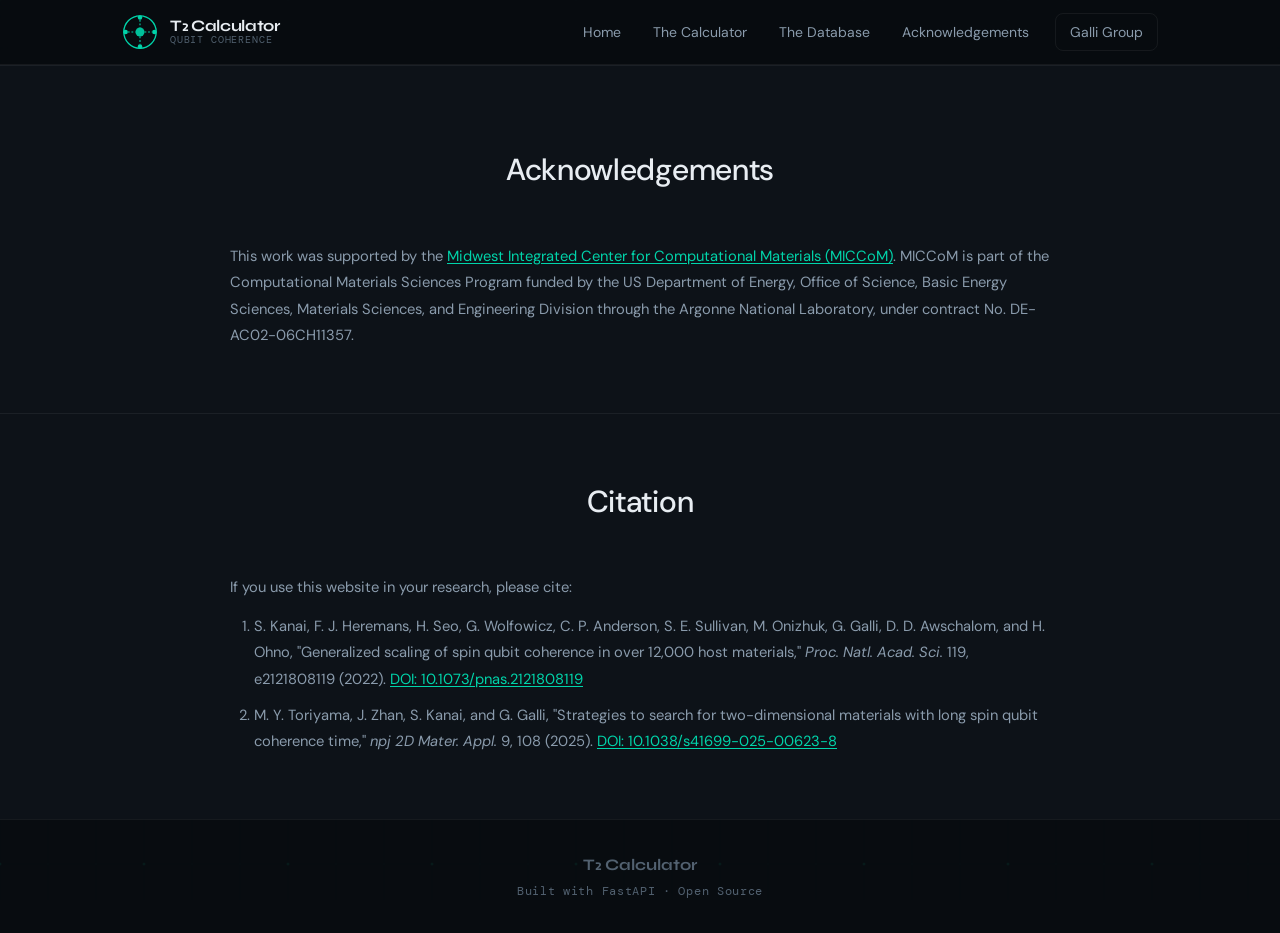
==== frontend/acknowledgements.html @ 70aba43a "New frontend" ====
<!DOCTYPE html>
<html lang="en">
<head>
  <meta charset="UTF-8" />
  <meta name="viewport" content="width=device-width, initial-scale=1.0" />
  <title>Acknowledgements · Spin Coherence Website</title>
  <link rel="icon" type="image/svg+xml" href="data:image/svg+xml,<svg xmlns='http://www.w3.org/2000/svg' viewBox='0 0 32 32'><circle cx='16' cy='16' r='14' fill='none' stroke='%2300d4aa' stroke-width='2'/><circle cx='16' cy='16' r='4' fill='%2300d4aa'/><line x1='16' y1='2' x2='16' y2='8' stroke='%2300d4aa' stroke-width='2'/><line x1='16' y1='24' x2='16' y2='30' stroke='%2300d4aa' stroke-width='2'/><line x1='2' y1='16' x2='8' y2='16' stroke='%2300d4aa' stroke-width='2'/><line x1='24' y1='16' x2='30' y2='16' stroke='%2300d4aa' stroke-width='2'/></svg>" />
  <link rel="preconnect" href="https://fonts.googleapis.com" />
  <link rel="preconnect" href="https://fonts.gstatic.com" crossorigin />
  <link href="https://fonts.googleapis.com/css2?family=DM+Mono:ital,wght@0,300;0,400;0,500;1,300&family=Syne:wght@400;500;600;700;800&family=DM+Sans:ital,opsz,wght@0,9..40,300;0,9..40,400;0,9..40,500;1,9..40,300&display=swap" rel="stylesheet" />
  <link rel="stylesheet" href="style.css" />
</head>
<body>
  <div class="bg-lattice" aria-hidden="true"><canvas id="latticeCanvas"></canvas></div>

  <header class="site-header">
    <div class="header-inner">
      <a href="index.html" class="logo">
        <svg class="logo-icon" viewBox="0 0 40 40" fill="none" xmlns="http://www.w3.org/2000/svg">
          <circle cx="20" cy="20" r="18" stroke="var(--accent)" stroke-width="1.5"/>
          <circle cx="20" cy="20" r="5" fill="var(--accent)" opacity="0.9"/>
          <circle cx="20" cy="4" r="2.5" fill="var(--accent)"/><circle cx="20" cy="36" r="2.5" fill="var(--accent)"/>
          <circle cx="4" cy="20" r="2.5" fill="var(--accent)"/><circle cx="36" cy="20" r="2.5" fill="var(--accent)"/>
          <line x1="20" y1="6.5" x2="20" y2="15" stroke="var(--accent)" stroke-width="1.2" stroke-dasharray="2 2"/>
          <line x1="20" y1="25" x2="20" y2="33.5" stroke="var(--accent)" stroke-width="1.2" stroke-dasharray="2 2"/>
          <line x1="6.5" y1="20" x2="15" y2="20" stroke="var(--accent)" stroke-width="1.2" stroke-dasharray="2 2"/>
          <line x1="25" y1="20" x2="33.5" y2="20" stroke="var(--accent)" stroke-width="1.2" stroke-dasharray="2 2"/>
        </svg>
        <div class="logo-text">
          <span class="logo-title">T&#x2082; Calculator</span>
          <span class="logo-sub">Qubit Coherence</span>
        </div>
      </a>
      <nav class="header-nav">
        <a href="index.html" class="nav-link">Home</a>
        <a href="calculator.html" class="nav-link">The Calculator</a>
        <a href="database.html" class="nav-link">The Database</a>
        <a href="acknowledgements.html" class="nav-link">Acknowledgements</a>
        <a href="https://galligroup.uchicago.edu" target="_blank" class="nav-link nav-github">Galli Group</a>
      </nav>
    </div>
  </header>

  <section class="acknowledgements-section" style="padding-top:5rem;" id="acknowledgements">
    <div class="ack-inner">
      <h2 class="ack-title">Acknowledgements</h2>
      <p class="ack-desc">
        This work was supported by the
        <a href="https://miccom-center.org" target="_blank">Midwest Integrated Center for Computational Materials (MICCoM)</a>.
        MICCoM is part of the Computational Materials Sciences Program funded by the US Department of Energy, Office of Science,
        Basic Energy Sciences, Materials Sciences, and Engineering Division through the Argonne National Laboratory, under contract No. DE-AC02-06CH11357.
      </p>
    </div>
  </section>

  <section class="acknowledgements-section" id="citation">
    <div class="ack-inner">
      <h2 class="ack-title">Citation</h2>
      <p class="ack-desc">If you use this website in your research, please cite:</p>
      <ol class="ack-desc" style="margin-top:0.75rem;padding-left:1.5rem;">
        <li style="margin-bottom:0.6rem;">
          S. Kanai, F. J. Heremans, H. Seo, G. Wolfowicz, C. P. Anderson, S. E. Sullivan,
          M. Onizhuk, G. Galli, D. D. Awschalom, and H. Ohno,
          "Generalized scaling of spin qubit coherence in over 12,000 host materials,"
          <em>Proc. Natl. Acad. Sci.</em> 119, e2121808119 (2022).
          <a href="https://doi.org/10.1073/pnas.2121808119" target="_blank">DOI: 10.1073/pnas.2121808119</a>
        </li>
        <li>
          M. Y. Toriyama, J. Zhan, S. Kanai, and G. Galli,
          "Strategies to search for two-dimensional materials with long spin qubit coherence time,"
          <em>npj 2D Mater. Appl.</em> 9, 108 (2025).
          <a href="https://doi.org/10.1038/s41699-025-00623-8" target="_blank">DOI: 10.1038/s41699-025-00623-8</a>
        </li>
      </ol>
    </div>
  </section>

  <footer class="site-footer">
    <div class="footer-inner">
      <div class="footer-logo">T&#x2082; Calculator</div>
      <p class="footer-copy">Built with FastAPI &middot; Open Source</p>
    </div>
  </footer>

  <script src="app.js"></script>
</body>
</html>
---- frontend/style.css ----
/* =============================================
   T₂ CALCULATOR — STYLESHEET
   ============================================= */

:root {
  --bg:           #080c10;
  --bg-panel:     #0d1218;
  --bg-panel-2:   #111820;
  --bg-card:      #131b24;
  --bg-card-2:    #171f2a;
  --border:       rgba(0, 212, 170, 0.12);
  --border-light: rgba(255, 255, 255, 0.06);
  --accent:       #00d4aa;
  --accent-dim:   rgba(0, 212, 170, 0.15);
  --accent-glow:  rgba(0, 212, 170, 0.25);
  --accent2:      #3b8fff;
  --accent2-dim:  rgba(59, 143, 255, 0.12);
  --text:         #e8edf2;
  --text-2:       #8a9bac;
  --text-3:       #526170;
  --red:          #ff5757;
  --red-dim:      rgba(255, 87, 87, 0.12);
  --font-heading: 'Syne', sans-serif;
  --font-body:    'DM Sans', sans-serif;
  --font-mono:    'DM Mono', monospace;
  --radius:       12px;
  --radius-sm:    8px;
  --shadow:       0 4px 32px rgba(0,0,0,0.5);
  --shadow-accent: 0 0 40px rgba(0, 212, 170, 0.12);
}

*, *::before, *::after { box-sizing: border-box; margin: 0; padding: 0; }
html { scroll-behavior: smooth; }
body {
  background: var(--bg);
  color: var(--text);
  font-family: var(--font-body);
  font-size: 15px;
  line-height: 1.6;
  min-height: 100vh;
  overflow-x: hidden;
}

.bg-lattice {
  position: fixed;
  inset: 0;
  z-index: 0;
  pointer-events: none;
  opacity: 0.35;
}
#latticeCanvas { width: 100%; height: 100%; }

code {
  font-family: var(--font-mono);
  font-size: 0.88em;
  background: var(--accent-dim);
  color: var(--accent);
  padding: 0.1em 0.4em;
  border-radius: 4px;
}

/* ── Header ── */
.site-header {
  position: sticky;
  top: 0;
  z-index: 100;
  background: rgba(8, 12, 16, 0.85);
  backdrop-filter: blur(16px);
  -webkit-backdrop-filter: blur(16px);
  border-bottom: 1px solid var(--border-light);
}
.header-inner {
  max-width: 1100px;
  margin: 0 auto;
  padding: 0 2rem;
  height: 64px;
  display: flex;
  align-items: center;
  justify-content: space-between;
}
.logo { display: flex; align-items: center; gap: 12px; text-decoration: none; }
.logo-icon { width: 36px; height: 36px; flex-shrink: 0; }
.logo-text { display: flex; flex-direction: column; gap: 1px; }
.logo-title {
  font-family: var(--font-heading);
  font-weight: 700;
  font-size: 1rem;
  color: var(--text);
  letter-spacing: -0.02em;
  line-height: 1;
}
.logo-sub {
  font-family: var(--font-mono);
  font-size: 0.65rem;
  color: var(--text-3);
  letter-spacing: 0.08em;
  text-transform: uppercase;
  line-height: 1;
}
.header-nav { display: flex; align-items: center; gap: 0.25rem; }
.nav-link {
  font-family: var(--font-body);
  font-size: 0.875rem;
  color: var(--text-2);
  text-decoration: none;
  padding: 0.4rem 0.875rem;
  border-radius: var(--radius-sm);
  transition: color 0.2s, background 0.2s;
  display: flex;
  align-items: center;
  gap: 6px;
}
.nav-link:hover { color: var(--text); background: var(--bg-card); }
.nav-github { border: 1px solid var(--border-light); margin-left: 0.5rem; }
.nav-github:hover { border-color: var(--border); }

/* ── Hero ── */
.hero {
  position: relative;
  z-index: 1;
  padding: 5rem 2rem 3rem;
  text-align: center;
}
.hero-inner {
  max-width: 720px;
  margin: 0 auto;
  animation: fadeUp 0.7s ease both;
}
.hero-badge {
  display: inline-block;
  font-family: var(--font-mono);
  font-size: 0.72rem;
  letter-spacing: 0.12em;
  text-transform: uppercase;
  color: var(--accent);
  border: 1px solid var(--border);
  padding: 0.3rem 0.9rem;
  border-radius: 100px;
  margin-bottom: 1.75rem;
  background: var(--accent-dim);
}

/* CHANGE 2: Hero title uses DM Sans (body font) instead of Syne */
.hero-title {
  font-family: var(--font-body);
  font-size: clamp(2rem, 5vw, 3.25rem);
  font-weight: 500;
  line-height: 1.2;
  letter-spacing: -0.01em;
  color: var(--text);
  margin-bottom: 1.25rem;
}
.hero-accent {
  color: var(--accent);
  font-weight: 500;
  position: relative;
}
.hero-accent::after {
  content: '';
  position: absolute;
  bottom: -4px;
  left: 0; right: 0;
  height: 2px;
  background: linear-gradient(90deg, var(--accent), transparent);
  border-radius: 2px;
}
.hero-desc {
  font-size: 1rem;
  color: var(--text-2);
  max-width: 520px;
  margin: 0 auto 2.5rem;
  line-height: 1.7;
}
.hero-stats {
  display: flex;
  align-items: center;
  justify-content: center;
  gap: 1.5rem;
  animation: fadeUp 0.7s 0.15s ease both;
}
.stat-item { display: flex; flex-direction: column; align-items: center; gap: 4px; }
.stat-value { font-family: var(--font-mono); font-size: 0.9rem; font-weight: 500; color: var(--accent); }
.stat-label { font-size: 0.72rem; color: var(--text-3); letter-spacing: 0.04em; }
.stat-divider { width: 1px; height: 32px; background: var(--border-light); }

/* ── Main App ── */
.app-main {
  position: relative;
  z-index: 1;
  padding: 1rem 2rem 5rem;
}
.app-container {
  max-width: 780px;
  margin: 0 auto;
  display: flex;
  flex-direction: column;
  gap: 1.5rem;
}

/* ── Panel ── */
.panel {
  background: var(--bg-panel);
  border: 1px solid var(--border-light);
  border-radius: var(--radius);
  padding: 2rem;
  position: relative;
  overflow: hidden;
  animation: fadeUp 0.6s ease both;
}
.panel::before {
  content: '';
  position: absolute;
  top: 0; left: 0; right: 0;
  height: 1px;
  background: linear-gradient(90deg, transparent, var(--border), transparent);
}
.panel-header {
  margin-bottom: 1.75rem;
  display: flex;
  align-items: flex-start;
  justify-content: space-between;
  gap: 1rem;
}
.panel-title {
  font-family: var(--font-heading);
  font-size: 1.1rem;
  font-weight: 700;
  color: var(--text);
  letter-spacing: -0.02em;
  display: flex;
  align-items: center;
  gap: 10px;
  line-height: 1.2;
}
.panel-num {
  font-family: var(--font-mono);
  font-size: 0.7rem;
  color: var(--accent);
  letter-spacing: 0.08em;
  background: var(--accent-dim);
  padding: 0.2em 0.5em;
  border-radius: 4px;
  border: 1px solid var(--border);
}
.panel-desc { font-size: 0.875rem; color: var(--text-3); margin-top: 0.4rem; }

/* ── Drop Zone ── */
.drop-zone {
  border: 1.5px dashed var(--border);
  border-radius: var(--radius);
  padding: 3rem 2rem;
  text-align: center;
  cursor: pointer;
  transition: border-color 0.25s, background 0.25s, box-shadow 0.25s;
  position: relative;
  overflow: hidden;
  background: var(--bg-card);
  min-height: 200px;
  display: flex;
  align-items: center;
  justify-content: center;
}
.drop-zone:hover, .drop-zone:focus, .drop-zone.drag-over {
  border-color: var(--accent);
  background: var(--accent-dim);
  box-shadow: var(--shadow-accent);
  outline: none;
}
.drop-zone.drag-over { border-style: solid; }
.drop-zone-content { display: flex; flex-direction: column; align-items: center; gap: 0.6rem; }
.drop-icon {
  width: 64px; height: 64px;
  color: var(--text-3);
  margin-bottom: 0.5rem;
  transition: color 0.25s, transform 0.25s;
}
.drop-zone:hover .drop-icon, .drop-zone.drag-over .drop-icon {
  color: var(--accent);
  transform: translateY(-4px);
}
.drop-primary { font-size: 0.95rem; font-weight: 500; color: var(--text-2); }
.drop-secondary { font-size: 0.875rem; color: var(--text-3); }
.drop-hint {
  font-family: var(--font-mono);
  font-size: 0.7rem;
  color: var(--text-3);
  letter-spacing: 0.04em;
  margin-top: 0.5rem;
}
.browse-btn {
  background: none; border: none; color: var(--accent); cursor: pointer;
  font: inherit; font-size: 0.875rem; text-decoration: underline;
  text-underline-offset: 2px; padding: 0; transition: opacity 0.2s;
}
.browse-btn:hover { opacity: 0.75; }

/* CHANGE 5: file list in drop zone */
.drop-zone-ready {
  display: flex;
  flex-direction: column;
  align-items: stretch;
  gap: 0.75rem;
  width: 100%;
  padding: 0.5rem;
  animation: fadeIn 0.3s ease;
}
.file-list {
  display: flex;
  flex-direction: column;
  gap: 0.4rem;
  max-height: 220px;
  overflow-y: auto;
}
.file-list::-webkit-scrollbar { width: 4px; }
.file-list::-webkit-scrollbar-track { background: transparent; }
.file-list::-webkit-scrollbar-thumb { background: var(--border); border-radius: 4px; }

.file-list-item {
  display: flex;
  align-items: center;
  gap: 0.75rem;
  background: var(--bg-card-2);
  border: 1px solid var(--border-light);
  border-radius: var(--radius-sm);
  padding: 0.6rem 0.875rem;
}
.file-list-icon { color: var(--accent); flex-shrink: 0; }
.file-list-info { flex: 1; text-align: left; min-width: 0; }
.file-list-name {
  font-family: var(--font-mono);
  font-size: 0.82rem;
  color: var(--text);
  white-space: nowrap;
  overflow: hidden;
  text-overflow: ellipsis;
}
.file-list-size { font-size: 0.72rem; color: var(--text-3); margin-top: 1px; }
.file-list-status {
  font-family: var(--font-mono);
  font-size: 0.7rem;
  padding: 0.15em 0.5em;
  border-radius: 4px;
  flex-shrink: 0;
}
.file-list-status.pending  { background: var(--accent-dim);  color: var(--accent); }
.file-list-status.loading  { background: rgba(59,143,255,0.12); color: var(--accent2); }
.file-list-status.done     { background: rgba(0,212,170,0.12); color: var(--accent); }
.file-list-status.error    { background: var(--red-dim); color: var(--red); }

.file-remove-all {
  display: flex;
  align-items: center;
  justify-content: center;
  gap: 6px;
  background: var(--bg-card);
  border: 1px solid var(--border-light);
  border-radius: var(--radius-sm);
  color: var(--text-3);
  font-family: var(--font-body);
  font-size: 0.78rem;
  cursor: pointer;
  padding: 0.45rem 0.875rem;
  transition: color 0.2s, border-color 0.2s;
  align-self: flex-end;
}
.file-remove-all:hover { color: var(--red); border-color: var(--red); }

/* ── Error ── */
/* ── Ensures HTML 'hidden' attribute always wins over CSS display rules ── */
[hidden] { display: none !important; }

.error-msg {
  display: flex;
  align-items: center;
  gap: 8px;
  background: var(--red-dim);
  border: 1px solid rgba(255,87,87,0.25);
  border-radius: var(--radius-sm);
  padding: 0.75rem 1rem;
  color: var(--red);
  font-size: 0.875rem;
  margin-top: 1rem;
  animation: fadeIn 0.3s ease;
}

/* ── Compute Button ── */
.compute-btn {
  position: relative;
  margin-top: 1.5rem;
  width: 100%;
  padding: 0.9rem 1.5rem;
  background: linear-gradient(135deg, var(--accent) 0%, #00b890 100%);
  color: #080c10;
  font-family: var(--font-heading);
  font-weight: 700;
  font-size: 1rem;
  letter-spacing: 0.01em;
  border: none;
  border-radius: var(--radius);
  cursor: pointer;
  overflow: hidden;
  transition: opacity 0.25s, transform 0.2s, box-shadow 0.25s;
  box-shadow: 0 4px 24px rgba(0,212,170,0.25);
}
.compute-btn:not(:disabled):hover {
  transform: translateY(-2px);
  box-shadow: 0 8px 32px rgba(0,212,170,0.35);
}
.compute-btn:not(:disabled):active { transform: translateY(0); }
.compute-btn:disabled { opacity: 0.35; cursor: not-allowed; box-shadow: none; }
.compute-btn-inner {
  position: relative; z-index: 1;
  display: flex; align-items: center; justify-content: center; gap: 8px;
}
.btn-shimmer {
  position: absolute; inset: 0;
  background: linear-gradient(105deg, transparent 40%, rgba(255,255,255,0.2) 50%, transparent 60%);
  background-size: 200% 100%;
  animation: shimmer 3s infinite;
}
.compute-btn:disabled .btn-shimmer { display: none; }

/* ── Loading ── */
.loading-state {
  display: flex;
  align-items: center;
  gap: 1.25rem;
  margin-top: 1.5rem;
  padding: 1.25rem 1.5rem;
  background: var(--bg-card);
  border: 1px solid var(--border-light);
  border-radius: var(--radius);
  animation: fadeIn 0.3s ease;
}
.spinner-ring {
  width: 36px; height: 36px;
  border: 2px solid var(--border-light);
  border-top-color: var(--accent);
  border-radius: 50%;
  animation: spin 0.8s linear infinite;
  flex-shrink: 0;
}
.loading-primary { font-size: 0.9rem; font-weight: 500; color: var(--text); }
.loading-secondary {
  font-family: var(--font-mono); font-size: 0.75rem; color: var(--accent);
  margin-top: 2px; transition: opacity 0.3s;
}

/* ── Results Panel ── */
.results-panel { animation: fadeUp 0.5s ease both; }
.reset-btn {
  display: flex; align-items: center; gap: 6px;
  background: var(--bg-card); border: 1px solid var(--border-light);
  border-radius: var(--radius-sm); color: var(--text-2);
  font-family: var(--font-body); font-size: 0.8rem;
  cursor: pointer; padding: 0.4rem 0.8rem;
  transition: color 0.2s, border-color 0.2s;
  white-space: nowrap; flex-shrink: 0;
}
.reset-btn:hover { color: var(--text); border-color: var(--border); }

/* CHANGE 5: individual result card per file */
.result-card {
  background: var(--bg-card);
  border: 1px solid var(--border-light);
  border-radius: var(--radius);
  margin-bottom: 1.25rem;
  overflow: hidden;
  animation: fadeUp 0.4s ease both;
}
.result-card-header {
  display: flex;
  align-items: center;
  justify-content: space-between;
  padding: 0.875rem 1.25rem;
  border-bottom: 1px solid var(--border-light);
  background: var(--bg-card-2);
}
.result-card-filename {
  font-family: var(--font-mono);
  font-size: 0.82rem;
  color: var(--accent);
  font-weight: 500;
}
.result-card-index {
  font-family: var(--font-mono);
  font-size: 0.68rem;
  color: var(--text-3);
  letter-spacing: 0.08em;
}
.result-card-body { padding: 1.25rem; }

/* T2 hero inside each card */
.t2-hero {
  background: linear-gradient(135deg, rgba(0,212,170,0.08), rgba(0,212,170,0.03));
  border: 1px solid var(--border);
  border-radius: var(--radius);
  padding: 1.5rem;
  text-align: center;
  margin-bottom: 1.25rem;
  position: relative;
  overflow: hidden;
}
.t2-hero::before {
  content: '';
  position: absolute; top: -60px; left: 50%; transform: translateX(-50%);
  width: 200px; height: 120px;
  background: radial-gradient(ellipse, rgba(0,212,170,0.15), transparent 70%);
  pointer-events: none;
}
.t2-label {
  font-family: var(--font-mono); font-size: 0.72rem;
  letter-spacing: 0.12em; text-transform: uppercase;
  color: var(--accent); margin-bottom: 0.75rem;
}
.t2-value-wrap {
  display: flex; align-items: baseline;
  justify-content: center; gap: 0.5rem; margin-bottom: 0.5rem;
}
.t2-value {
  font-family: var(--font-heading);
  font-size: clamp(2rem, 5vw, 3.25rem);
  font-weight: 800; color: var(--accent);
  letter-spacing: -0.04em; line-height: 1;
}
.t2-unit { font-family: var(--font-mono); font-size: 1.1rem; color: var(--text-2); }
.t2-desc { font-size: 0.8rem; color: var(--text-3); }

/* Info grid */
.info-grid {
  display: grid;
  grid-template-columns: repeat(2, 1fr);
  gap: 0.75rem;
  margin-bottom: 1.25rem;
}
.info-card {
  background: var(--bg-panel);
  border: 1px solid var(--border-light);
  border-radius: var(--radius-sm);
  padding: 0.875rem 1rem;
  animation: fadeIn 0.4s ease both;
}
.info-card-label {
  font-family: var(--font-mono); font-size: 0.68rem;
  letter-spacing: 0.1em; text-transform: uppercase;
  color: var(--text-3); margin-bottom: 0.3rem;
}
.info-card-value { font-family: var(--font-mono); font-size: 0.9rem; color: var(--text); font-weight: 500; }
.formula-value { font-size: 1rem; color: var(--accent2); letter-spacing: 0.02em; }

/* Lattice */
.section-subtitle {
  font-family: var(--font-mono); font-size: 0.72rem;
  letter-spacing: 0.12em; text-transform: uppercase;
  color: var(--text-3); margin-bottom: 0.75rem;
}
.lattice-section { margin-bottom: 1.25rem; }
.lattice-grid {
  display: grid;
  grid-template-columns: repeat(6, 1fr);
  gap: 0.5rem;
}
.lattice-card {
  background: var(--bg-panel);
  border: 1px solid var(--border-light);
  border-radius: var(--radius-sm);
  padding: 0.65rem 0.4rem;
  text-align: center;
  display: flex; flex-direction: column; align-items: center; gap: 3px;
}
.lattice-sym { font-family: 'Georgia', serif; font-style: italic; font-size: 0.95rem; color: var(--accent2); line-height: 1; }
.lattice-val { font-family: var(--font-mono); font-size: 0.78rem; color: var(--text); font-weight: 500; }
.lattice-unit { font-family: var(--font-mono); font-size: 0.6rem; color: var(--text-3); }

/* Raw JSON */
.raw-section { border-top: 1px solid var(--border-light); padding-top: 1rem; margin-top: 0.5rem; }
.raw-toggle {
  background: none; border: none; color: var(--text-2);
  font-family: var(--font-mono); font-size: 0.78rem;
  cursor: pointer; display: flex; align-items: center;
  gap: 8px; padding: 0.5rem 0;
  transition: color 0.2s; letter-spacing: 0.02em;
}
.raw-toggle:hover { color: var(--accent); }
.raw-toggle .chevron { transition: transform 0.25s; margin-left: auto; }
.raw-toggle[aria-expanded="true"] .chevron { transform: rotate(180deg); }
.raw-content { margin-top: 0.75rem; animation: fadeIn 0.3s ease; }
.raw-json {
  background: var(--bg); border: 1px solid var(--border-light);
  border-radius: var(--radius-sm); padding: 1.25rem;
  font-family: var(--font-mono); font-size: 0.78rem;
  line-height: 1.7; color: var(--accent);
  white-space: pre-wrap; word-break: break-all;
  max-height: 320px; overflow-y: auto;
}
.raw-json::-webkit-scrollbar { width: 4px; }
.raw-json::-webkit-scrollbar-track { background: transparent; }
.raw-json::-webkit-scrollbar-thumb { background: var(--border); border-radius: 4px; }

.download-row {
  display: flex;
  gap: 0.6rem;
  margin-top: 1.25rem;
  padding-top: 1.25rem;
  border-top: 1px solid var(--border-light);
}
.download-btn {
  display: flex;
  align-items: center;
  gap: 0.4rem;
  padding: 0.45rem 0.9rem;
  border-radius: var(--radius-sm);
  border: 1px solid var(--border-light);
  background: var(--bg-card);
  color: var(--text-2);
  font-family: var(--font-mono);
  font-size: 0.75rem;
  letter-spacing: 0.03em;
  cursor: pointer;
  transition: border-color 0.2s, color 0.2s, background 0.2s;
}
.download-btn:hover {
  border-color: var(--accent);
  color: var(--accent);
  background: var(--accent-dim);
}
.download-btn-excel:hover {
  border-color: #1d7a45;
  color: #2db86a;
  background: rgba(29, 122, 69, 0.12);
}

/* ── About ── */
.about-section {
  position: relative; z-index: 1;
  padding: 5rem 2rem;
  border-top: 1px solid var(--border-light);
  background: var(--bg-panel);
}
.about-inner { max-width: 1100px; margin: 0 auto; }

/* Section titles — DM Sans to match hero title */
.about-title, .ack-title, .theory-title {
  font-family: var(--font-body);
  font-size: clamp(1.5rem, 3vw, 1.9rem);
  font-weight: 500;
  letter-spacing: -0.01em;
  text-align: center;   /* (3) centers Acknowledgements title */
  color: var(--text);
  margin-bottom: 3rem;
}

.steps-grid { display: grid; grid-template-columns: repeat(4, 1fr); gap: 1.25rem; margin-bottom: 0; }
.step-card {
  background: var(--bg-card); border: 1px solid var(--border-light);
  border-radius: var(--radius); padding: 1.5rem 1.25rem;
  transition: border-color 0.25s, transform 0.25s;
}
.step-card:hover { border-color: var(--border); transform: translateY(-4px); }
.step-num {
  font-family: var(--font-mono); font-size: 0.7rem;
  letter-spacing: 0.1em; color: var(--accent);
  background: var(--accent-dim); padding: 0.2em 0.6em;
  border-radius: 4px; display: inline-block; margin-bottom: 0.875rem;
}
.step-card h3 {
  font-family: var(--font-heading); font-size: 0.95rem;
  font-weight: 700; margin-bottom: 0.5rem; letter-spacing: -0.01em;
}
.step-card p { font-size: 0.83rem; color: var(--text-2); line-height: 1.65; }

/* CHANGE 2: Theory section below the step cards */
.theory-section {
  margin-top: 3.5rem;
  border-top: 1px solid var(--border-light);
  padding-top: 3rem;
}
.theory-title {
  font-family: var(--font-body);
  font-size: 1.15rem;
  font-weight: 500;
  color: var(--text);
  margin-bottom: 1.25rem;
  letter-spacing: -0.01em;
  max-width: 820px;
  margin-left: auto;
  margin-right: auto;
  text-align: center;
}
.theory-body {
  font-size: 0.9rem;
  color: var(--text-2);
  line-height: 1.8;
  max-width: 820px;
  margin-left: auto;
  margin-right: auto;
}
.theory-body p { margin-bottom: 1rem; }
.theory-body p:last-child { margin-bottom: 0; }
.theory-body a { color: var(--accent); text-decoration: underline; text-underline-offset: 2px; }
.theory-body strong { color: var(--text); font-weight: 500; }

/* (1) Indented bullet points */
.theory-body ul, .theory-body ol {
  margin: 0.75rem 0 1rem 2rem;
  padding: 0;
}
.theory-body li {
  margin-bottom: 0.55rem;
  line-height: 1.75;
}
.theory-body li:last-child { margin-bottom: 0; }

/* Citation superscript links */
.cite-link, .cite-link-nohover {
  color: var(--accent);
  text-decoration: none;
  font-size: 0.78em;
  vertical-align: super;
  line-height: 0;
  font-family: var(--font-mono);
  padding: 0 1px;
}
.cite-link { transition: opacity 0.2s; }
.cite-link:hover { opacity: 0.7; text-decoration: underline; }

/* References block */
.theory-references {
  margin-top: 2.5rem;
  padding-top: 1.75rem;
  border-top: 1px solid var(--border-light);
}
.theory-references-title {
  font-family: var(--font-body);
  font-size: 1rem;
  font-weight: 500;
  color: var(--text);
  margin-bottom: 0.75rem;
  letter-spacing: -0.01em;
}
/* (2) References label stays flush-left; numbered items are indented */
.theory-references ol {
  list-style: decimal;
  margin: 0 0 0 2rem;  /* indent the list without moving the label */
  padding: 0;
}
.theory-references li {
  font-size: 0.83rem;
  color: var(--text-3);
  line-height: 1.65;
  margin-bottom: 0.6rem;
  scroll-margin-top: 80px;
}
.theory-references li a {
  color: var(--accent);
  text-decoration: underline;
  text-underline-offset: 2px;
}
.theory-references li a:hover { opacity: 0.75; }

/* (4) Dimensionality selector */
.dim-selector-wrap {
  margin-top: 0;
  margin-bottom: 1.25rem;
  display: flex;
  flex-direction: column;
  gap: 0.5rem;
}
.dim-selector-label {
  font-family: var(--font-mono);
  font-size: 0.72rem;
  letter-spacing: 0.1em;
  text-transform: uppercase;
  color: var(--text-3);
}
.dim-selector-pills {
  display: flex;
  gap: 0.5rem;
}
.dim-pill {
  flex: 1;
  padding: 0.6rem 1rem;
  border-radius: var(--radius-sm);
  border: 1.5px solid var(--border-light);
  background: var(--bg-card);
  color: var(--text-2);
  font-family: var(--font-body);
  font-size: 0.9rem;
  font-weight: 500;
  cursor: pointer;
  transition: border-color 0.2s, background 0.2s, color 0.2s;
  text-align: center;
}
.dim-pill:hover {
  border-color: var(--border);
  color: var(--text);
}
.dim-pill.selected {
  border-color: var(--accent);
  background: var(--accent-dim);
  color: var(--accent);
}
.dim-pill-sub {
  display: block;
  font-family: var(--font-mono);
  font-size: 0.65rem;
  color: var(--text-3);
  margin-top: 2px;
  letter-spacing: 0.04em;
}
.dim-pill.selected .dim-pill-sub { color: var(--accent); opacity: 0.7; }

/* Heterostructure pill uses accent2 when selected */
#pillHetero.selected {
  border-color: var(--accent2);
  background: var(--accent2-dim);
  color: var(--accent2);
}
#pillHetero.selected .dim-pill-sub { color: var(--accent2); opacity: 0.7; }

/* ── Heterostructure dual drop zones ── */
.hetero-zones {
  display: grid;
  grid-template-columns: 1fr 1fr;
  gap: 1rem;
}
.hetero-zone-col {
  display: flex;
  flex-direction: column;
  gap: 0.5rem;
}
.hetero-zone-header {
  display: flex;
  align-items: center;
  gap: 0.5rem;
}
.hetero-zone-title {
  font-family: var(--font-mono);
  font-size: 0.72rem;
  letter-spacing: 0.08em;
  text-transform: uppercase;
  color: var(--text-3);
}
.hetero-badge {
  font-family: var(--font-mono);
  font-size: 0.65rem;
  font-weight: 500;
  padding: 0.1em 0.5em;
  border-radius: 4px;
  letter-spacing: 0.06em;
}
.hetero-badge-2d {
  background: var(--accent-dim);
  color: var(--accent);
  border: 1px solid var(--border);
}
.hetero-badge-3d {
  background: var(--accent2-dim);
  color: var(--accent2);
  border: 1px solid rgba(59,143,255,0.2);
}
/* Smaller padding for hetero drop zones so they fit side-by-side */
.hetero-drop {
  padding: 1.5rem 1rem;
  min-height: 160px;
}
/* 3D drop zone accent uses --accent2 */
.hetero-drop-3d { border-color: rgba(59,143,255,0.15); }
.hetero-drop-3d:hover,
.hetero-drop-3d.drag-over { border-color: var(--accent2); }
.drop-icon-sm svg { width: 44px; height: 44px; }

@media (max-width: 600px) {
  .hetero-zones { grid-template-columns: 1fr; }
}
  display: flex;
  flex-wrap: wrap;
  gap: 1.5rem;
  margin: 2rem 0;
}
.theory-figure {
  flex: 1 1 280px;
  max-width: 480px;
}
.theory-figure img {
  width: 100%;
  height: auto;
  border-radius: var(--radius-sm);
  border: 1px solid var(--border-light);
  display: block;
}
.theory-figure figcaption {
  font-family: var(--font-mono);
  font-size: 0.72rem;
  color: var(--text-3);
  margin-top: 0.6rem;
  line-height: 1.5;
  letter-spacing: 0.02em;
}

/* ── CHANGE 1: Acknowledgements — same style as About section ── */
.acknowledgements-section {
  position: relative;
  z-index: 1;
  padding: 4rem 2rem;
  border-top: 1px solid var(--border-light);
  background: var(--bg-panel);
}
.ack-inner { max-width: 820px; margin: 0 auto; }
/* .ack-title shares styles with .about-title above */
.ack-desc {
  font-size: 0.92rem;
  color: var(--text-2);
  line-height: 1.8;
  text-align: left;
}
.ack-desc a {
  color: var(--accent);
  text-decoration: underline;
  text-underline-offset: 2px;
  transition: opacity 0.2s;
}
.ack-desc a:hover { opacity: 0.75; }

/* ── Database Explorer ── */
.db-section {
  position: relative; z-index: 1;
  padding: 4rem 2rem;
  border-top: 1px solid var(--border-light);
  background: var(--bg);
}
.db-inner { max-width: 1100px; margin: 0 auto; }

/* Periodic table */
.ptable-wrap { margin-bottom: 1.75rem; }
.ptable {
  display: grid;
  grid-template-columns: repeat(18, minmax(0, 1fr));
  gap: 3px;
  margin-bottom: 0.75rem;
}
.pt-cell {
  aspect-ratio: 1;
  display: flex;
  flex-direction: column;
  align-items: center;
  justify-content: center;
  border-radius: 5px;
  border: 1px solid var(--border-light);
  background: var(--bg-card);
  cursor: pointer;
  transition: border-color 0.15s, background 0.15s, transform 0.1s;
  min-width: 0;
  padding: 2px;
  user-select: none;
}
.pt-cell:hover {
  border-color: var(--accent);
  background: var(--accent-dim);
  transform: scale(1.1);
  z-index: 2;
  position: relative;
}
.pt-cell.selected {
  border-color: var(--accent);
  background: var(--accent-dim);
  box-shadow: 0 0 0 1px var(--accent);
}
.pt-cell.unavailable {
  opacity: 0.22;
  cursor: default;
  pointer-events: none;
}
.pt-cell.placeholder { border: none; background: transparent; cursor: default; pointer-events: none; }
.pt-sym  { font-family: var(--font-body); font-size: clamp(0.45rem, 1vw, 0.8rem); font-weight: 600; color: var(--text); line-height: 1; }
.pt-num  { font-family: var(--font-mono); font-size: clamp(0.3rem, 0.6vw, 0.55rem); color: var(--text-3); line-height: 1; margin-top: 1px; }

/* Category colours (subtle) */
.pt-alkali     { border-color: rgba(255,180,50,0.25); }
.pt-alkaline   { border-color: rgba(255,210,80,0.2); }
.pt-transition { border-color: rgba(100,160,255,0.18); }
.pt-post       { border-color: rgba(140,220,180,0.18); }
.pt-metalloid  { border-color: rgba(180,140,255,0.2); }
.pt-nonmetal   { border-color: rgba(80,220,160,0.2); }
.pt-halogen    { border-color: rgba(255,120,120,0.2); }
.pt-noble      { border-color: rgba(180,180,255,0.2); }
.pt-lanthanide { border-color: rgba(255,160,200,0.2); }
.pt-actinide   { border-color: rgba(200,140,255,0.2); }

.ptable-controls {
  display: flex;
  align-items: center;
  gap: 1rem;
  flex-wrap: wrap;
}
.ptable-clear-btn {
  font-family: var(--font-mono);
  font-size: 0.75rem;
  padding: 0.35rem 0.85rem;
  border: 1px solid var(--border-light);
  border-radius: var(--radius-sm);
  background: var(--bg-card);
  color: var(--text-2);
  cursor: pointer;
  transition: border-color 0.2s, color 0.2s;
}
.ptable-clear-btn:hover { border-color: var(--accent); color: var(--accent); }
.ptable-hint {
  font-family: var(--font-mono);
  font-size: 0.72rem;
  color: var(--text-3);
  letter-spacing: 0.02em;
}

/* Toolbar */
.db-toolbar {
  display: flex;
  gap: 1rem;
  align-items: center;
  margin-bottom: 0.9rem;
  flex-wrap: wrap;
}
.db-search-wrap {
  position: relative;
  flex: 1;
  min-width: 200px;
}
.db-search-icon {
  position: absolute;
  left: 0.75rem;
  top: 50%;
  transform: translateY(-50%);
  color: var(--text-3);
  pointer-events: none;
}
.db-search {
  width: 100%;
  padding: 0.55rem 0.75rem 0.55rem 2.25rem;
  border-radius: var(--radius-sm);
  border: 1px solid var(--border-light);
  background: var(--bg-card);
  color: var(--text);
  font-family: var(--font-mono);
  font-size: 0.82rem;
  outline: none;
  transition: border-color 0.2s;
}
.db-search:focus { border-color: var(--accent); }
.db-sort-wrap { display: flex; align-items: center; gap: 0.5rem; flex-shrink: 0; }
.db-sort-label { font-family: var(--font-mono); font-size: 0.75rem; color: var(--text-3); white-space: nowrap; }
.db-sort {
  padding: 0.5rem 0.75rem;
  border-radius: var(--radius-sm);
  border: 1px solid var(--border-light);
  background: var(--bg-card);
  color: var(--text-2);
  font-family: var(--font-mono);
  font-size: 0.78rem;
  outline: none;
  cursor: pointer;
  transition: border-color 0.2s;
}
.db-sort:focus { border-color: var(--accent); }

/* Meta */
.db-meta {
  font-family: var(--font-mono);
  font-size: 0.72rem;
  color: var(--text-3);
  letter-spacing: 0.03em;
  margin-bottom: 0.6rem;
}

/* Table */
.db-table-wrap {
  border: 1px solid var(--border-light);
  border-radius: var(--radius);
  overflow: hidden;
  overflow-x: auto;
}
.db-table {
  width: 100%;
  border-collapse: collapse;
  font-family: var(--font-mono);
  font-size: 0.8rem;
}
.db-th {
  background: var(--bg-card);
  color: var(--text-3);
  font-size: 0.7rem;
  font-weight: 600;
  letter-spacing: 0.06em;
  text-transform: uppercase;
  padding: 0.7rem 1rem;
  text-align: left;
  border-bottom: 1px solid var(--border-light);
  white-space: nowrap;
}
.db-table tbody tr {
  border-bottom: 1px solid var(--border-light);
  transition: background 0.12s;
}
.db-table tbody tr:last-child { border-bottom: none; }
.db-table tbody tr:hover { background: var(--bg-card); }
.db-td {
  padding: 0.6rem 1rem;
  color: var(--text-2);
  white-space: nowrap;
}
.db-td-num { color: var(--text-3); font-size: 0.72rem; }
.db-td-formula { color: var(--text); font-weight: 500; }
.db-td-id a {
  color: var(--accent2);
  text-decoration: none;
  transition: opacity 0.15s;
}
.db-td-id a:hover { opacity: 0.75; text-decoration: underline; }
.db-td-t2 { color: var(--accent); }

/* Pagination */
.db-pagination {
  display: flex;
  gap: 0.4rem;
  align-items: center;
  justify-content: center;
  margin-top: 1.25rem;
  flex-wrap: wrap;
}
.db-page-btn {
  font-family: var(--font-mono);
  font-size: 0.75rem;
  padding: 0.35rem 0.7rem;
  border-radius: var(--radius-sm);
  border: 1px solid var(--border-light);
  background: var(--bg-card);
  color: var(--text-2);
  cursor: pointer;
  transition: border-color 0.15s, color 0.15s, background 0.15s;
  min-width: 36px;
  text-align: center;
}
.db-page-btn:hover { border-color: var(--accent); color: var(--accent); }
.db-page-btn.active { border-color: var(--accent); color: var(--accent); background: var(--accent-dim); }
.db-page-btn:disabled { opacity: 0.3; pointer-events: none; }
.db-page-ellipsis { font-family: var(--font-mono); font-size: 0.75rem; color: var(--text-3); padding: 0 0.2rem; }

/* ── Footer ── */
.site-footer {
  position: relative; z-index: 1;
  border-top: 1px solid var(--border-light);
  padding: 2rem; text-align: center;
}
.footer-inner { max-width: 1100px; margin: 0 auto; }
.footer-logo { font-family: var(--font-heading); font-size: 1rem; font-weight: 700; color: var(--text-3); margin-bottom: 0.35rem; }
.footer-copy { font-family: var(--font-mono); font-size: 0.72rem; color: var(--text-3); letter-spacing: 0.06em; }

/* ── Animations ── */
@keyframes fadeUp {
  from { opacity: 0; transform: translateY(20px); }
  to   { opacity: 1; transform: translateY(0); }
}
@keyframes fadeIn {
  from { opacity: 0; } to { opacity: 1; }
}
@keyframes spin { to { transform: rotate(360deg); } }
@keyframes shimmer {
  0%   { background-position: 200% center; }
  100% { background-position: -200% center; }
}

/* ── Responsive ── */
@media (max-width: 768px) {
  .header-inner { padding: 0 1rem; }
  .hero { padding: 3.5rem 1rem 2rem; }
  .app-main { padding: 1rem 1rem 4rem; }
  .panel { padding: 1.5rem; }
  .info-grid { grid-template-columns: 1fr 1fr; gap: 0.6rem; }
  .lattice-grid { grid-template-columns: repeat(3, 1fr); }
  .steps-grid { grid-template-columns: 1fr 1fr; }
  .panel-header { flex-direction: column; align-items: flex-start; }
  .theory-figures { flex-direction: column; }
  .theory-figure { max-width: 100%; }
}
@media (max-width: 480px) {
  .hero-title { font-size: 1.75rem; }
  .header-nav .nav-link:not(.nav-github) { display: none; }
  .lattice-grid { grid-template-columns: repeat(2, 1fr); }
  .steps-grid { grid-template-columns: 1fr; }
  .info-grid { grid-template-columns: 1fr; }
}

/* ── Welcome Hero (index.html) ── */
.welcome-hero {
  position: relative;
  z-index: 1;
  min-height: calc(100vh - 64px);
  display: flex;
  align-items: center;
  justify-content: center;
  padding: 5rem 2rem 4rem;
  overflow: hidden;
}

.welcome-hero-inner {
  max-width: 1100px;
  width: 100%;
  margin: 0 auto;
  display: flex;
  align-items: center;
  gap: 5rem;
}

/* Decorative rotating atom rings */
.welcome-rings {
  flex-shrink: 0;
  position: relative;
  width: 280px;
  height: 280px;
}
.welcome-ring {
  position: absolute;
  border-radius: 50%;
  border: 1.5px solid var(--accent);
  top: 50%; left: 50%;
  transform: translate(-50%, -50%);
}
.welcome-ring-1 {
  width: 280px; height: 280px;
  border-color: rgba(0,212,170,0.15);
  animation: ring-spin 18s linear infinite;
}
.welcome-ring-2 {
  width: 200px; height: 200px;
  border-color: rgba(0,212,170,0.25);
  animation: ring-spin 12s linear infinite reverse;
}
.welcome-ring-3 {
  width: 120px; height: 120px;
  border-color: rgba(0,212,170,0.4);
  animation: ring-spin 7s linear infinite;
}
.welcome-ring-core {
  position: absolute;
  width: 28px; height: 28px;
  border-radius: 50%;
  background: var(--accent);
  top: 50%; left: 50%;
  transform: translate(-50%, -50%);
  box-shadow: 0 0 32px var(--accent-glow), 0 0 64px rgba(0,212,170,0.15);
}
/* Orbiting dots on ring-1 */
.welcome-ring-1::before,
.welcome-ring-1::after {
  content: '';
  position: absolute;
  width: 8px; height: 8px;
  border-radius: 50%;
  background: var(--accent);
  top: -4px; left: 50%;
  transform: translateX(-50%);
  box-shadow: 0 0 8px var(--accent);
}
.welcome-ring-1::after {
  top: auto; bottom: -4px;
}
@keyframes ring-spin {
  to { transform: translate(-50%, -50%) rotate(360deg); }
}

/* Welcome text */
.welcome-text {
  flex: 1;
  min-width: 0;
}
.welcome-eyebrow {
  display: flex;
  align-items: center;
  gap: 0.6rem;
  font-family: var(--font-mono);
  font-size: 0.72rem;
  color: var(--text-3);
  letter-spacing: 0.1em;
  text-transform: uppercase;
  margin-bottom: 1.25rem;
}
.welcome-eyebrow-dot {
  width: 6px; height: 6px;
  border-radius: 50%;
  background: var(--accent);
  box-shadow: 0 0 8px var(--accent);
  animation: pulse-dot 2.5s ease-in-out infinite;
}
@keyframes pulse-dot {
  0%, 100% { opacity: 1; transform: scale(1); }
  50%       { opacity: 0.5; transform: scale(0.7); }
}
.welcome-title {
  font-family: var(--font-body);
  font-size: clamp(2.2rem, 5vw, 3.8rem);
  font-weight: 700;
  line-height: 1.1;
  letter-spacing: -0.03em;
  color: var(--text);
  margin-bottom: 1.25rem;
}
.welcome-title-accent {
  background: linear-gradient(90deg, var(--accent) 0%, #00f0c8 50%, var(--accent2) 100%);
  background-size: 200% auto;
  -webkit-background-clip: text;
  -webkit-text-fill-color: transparent;
  background-clip: text;
  animation: shimmer 4s linear infinite;
}
.welcome-subtitle {
  font-size: 1rem;
  color: var(--text-2);
  line-height: 1.75;
  max-width: 520px;
  margin-bottom: 2rem;
}
.welcome-cta-row {
  display: flex;
  gap: 0.85rem;
  flex-wrap: wrap;
}
.welcome-cta-primary {
  display: inline-flex;
  align-items: center;
  gap: 0.5rem;
  padding: 0.75rem 1.5rem;
  border-radius: var(--radius);
  background: linear-gradient(135deg, var(--accent) 0%, #00b890 100%);
  color: #080c10;
  font-family: var(--font-body);
  font-weight: 600;
  font-size: 0.9rem;
  text-decoration: none;
  transition: opacity 0.2s, transform 0.15s;
  box-shadow: 0 4px 20px rgba(0,212,170,0.3);
}
.welcome-cta-primary:hover { opacity: 0.9; transform: translateY(-1px); }
.welcome-cta-secondary {
  display: inline-flex;
  align-items: center;
  gap: 0.5rem;
  padding: 0.75rem 1.5rem;
  border-radius: var(--radius);
  border: 1px solid var(--border);
  background: var(--bg-card);
  color: var(--text);
  font-family: var(--font-body);
  font-weight: 500;
  font-size: 0.9rem;
  text-decoration: none;
  transition: border-color 0.2s, background 0.2s, transform 0.15s;
}
.welcome-cta-secondary:hover {
  border-color: var(--accent2);
  background: var(--accent2-dim);
  transform: translateY(-1px);
}

@media (max-width: 860px) {
  .welcome-hero-inner { flex-direction: column; gap: 2.5rem; text-align: center; }
  .welcome-rings { width: 180px; height: 180px; }
  .welcome-ring-1 { width: 180px; height: 180px; }
  .welcome-ring-2 { width: 128px; height: 128px; }
  .welcome-ring-3 { width: 76px; height: 76px; }
  .welcome-subtitle { margin: 0 auto 2rem; }
  .welcome-cta-row { justify-content: center; }
  .welcome-eyebrow { justify-content: center; }
}
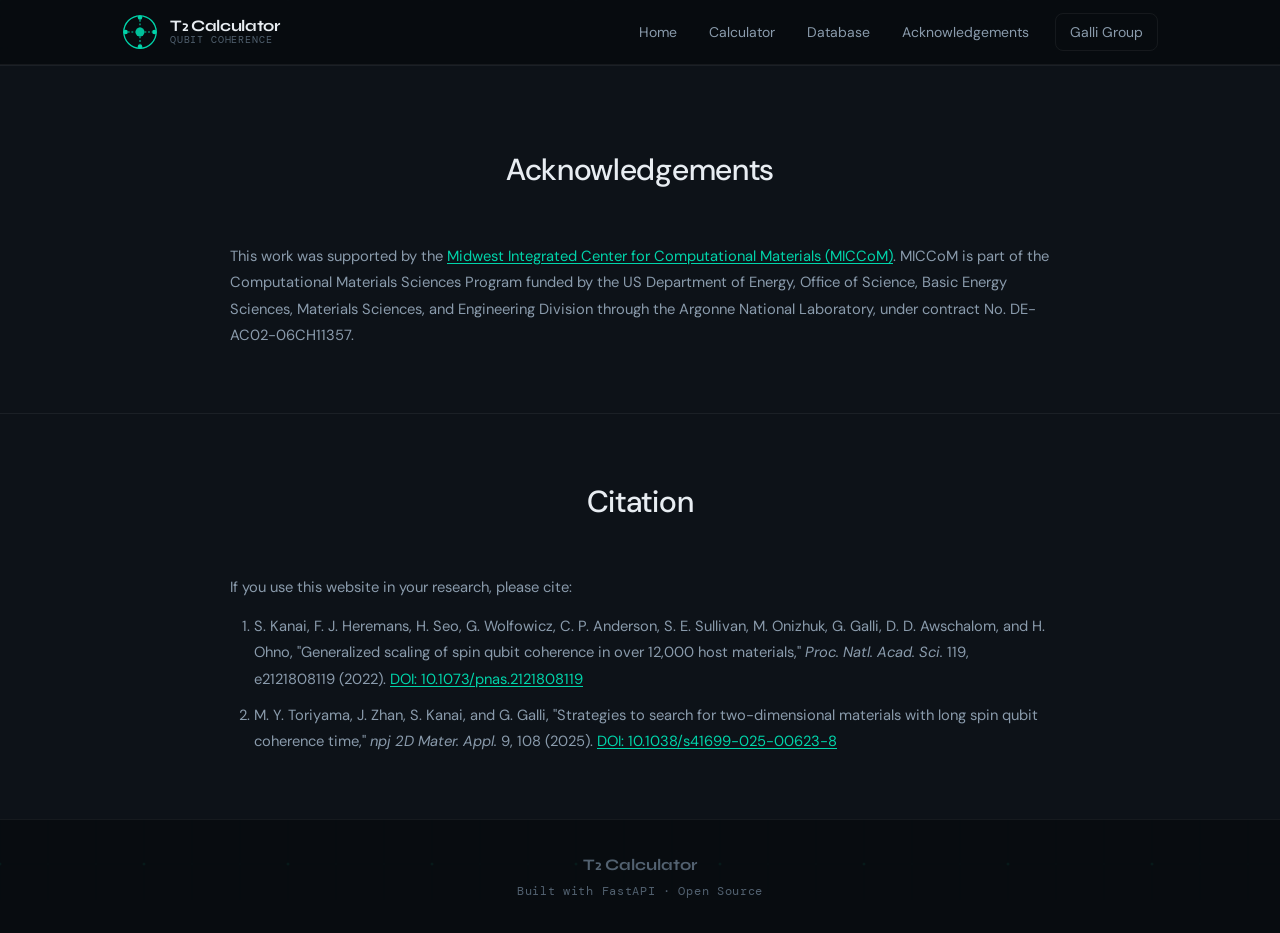
==== commit 3828e163: "Changes" ====
--- a/frontend/acknowledgements.html
+++ b/frontend/acknowledgements.html
@@ -33,8 +33,8 @@
       </a>
       <nav class="header-nav">
         <a href="index.html" class="nav-link">Home</a>
-        <a href="calculator.html" class="nav-link">The Calculator</a>
-        <a href="database.html" class="nav-link">The Database</a>
+        <a href="calculator.html" class="nav-link">Calculator</a>
+        <a href="database.html" class="nav-link">Database</a>
         <a href="acknowledgements.html" class="nav-link">Acknowledgements</a>
         <a href="https://galligroup.uchicago.edu" target="_blank" class="nav-link nav-github">Galli Group</a>
       </nav>
--- a/frontend/style.css
+++ b/frontend/style.css
@@ -1359,6 +1359,22 @@
   background: var(--accent2-dim);
   transform: translateY(-1px);
 }
+.welcome-cta-blue {
+  display: inline-flex;
+  align-items: center;
+  gap: 0.5rem;
+  padding: 0.75rem 1.5rem;
+  border-radius: var(--radius);
+  background: linear-gradient(135deg, var(--accent2) 0%, #2a6fd6 100%);
+  color: #ffffff;
+  font-family: var(--font-body);
+  font-weight: 600;
+  font-size: 0.9rem;
+  text-decoration: none;
+  transition: opacity 0.2s, transform 0.15s;
+  box-shadow: 0 4px 20px rgba(59,143,255,0.3);
+}
+.welcome-cta-blue:hover { opacity: 0.9; transform: translateY(-1px); }
 
 @media (max-width: 860px) {
   .welcome-hero-inner { flex-direction: column; gap: 2.5rem; text-align: center; }
@@ -1370,3 +1386,81 @@
   .welcome-cta-row { justify-content: center; }
   .welcome-eyebrow { justify-content: center; }
 }
+
+/* ── Database dimensionality toggle ── */
+.db-dim-toggle {
+  display: flex;
+  gap: 0.5rem;
+  margin-bottom: 1.5rem;
+  flex-wrap: wrap;
+}
+.db-dim-btn {
+  display: inline-flex;
+  align-items: center;
+  gap: 0.5rem;
+  padding: 0.55rem 1.1rem;
+  border-radius: var(--radius);
+  border: 1px solid var(--border-light);
+  background: var(--bg-card);
+  color: var(--text-2);
+  font-family: var(--font-body);
+  font-size: 0.85rem;
+  font-weight: 500;
+  cursor: pointer;
+  transition: border-color 0.2s, color 0.2s, background 0.2s, box-shadow 0.2s;
+}
+.db-dim-btn:hover {
+  border-color: var(--accent);
+  color: var(--text);
+}
+.db-dim-btn.selected {
+  border-color: var(--accent);
+  color: var(--accent);
+  background: var(--accent-dim);
+  box-shadow: 0 0 0 1px var(--accent);
+}
+.db-dim-count {
+  font-family: var(--font-mono);
+  font-size: 0.7rem;
+  background: var(--bg-panel);
+  border: 1px solid var(--border-light);
+  border-radius: 20px;
+  padding: 0.05em 0.55em;
+  color: var(--text-3);
+  margin-left: 0.2rem;
+  min-width: 2rem;
+  text-align: center;
+}
+.db-dim-btn.selected .db-dim-count {
+  border-color: var(--accent);
+  color: var(--accent);
+  background: var(--bg-card);
+}
+
+/* ── Source database badges ── */
+.db-src-badge {
+  display: inline-block;
+  font-family: var(--font-mono);
+  font-size: 0.68rem;
+  font-weight: 500;
+  letter-spacing: 0.04em;
+  padding: 0.18em 0.6em;
+  border-radius: 4px;
+  border: 1px solid transparent;
+  white-space: nowrap;
+}
+.db-src-2dmp {
+  background: rgba(0, 212, 170, 0.1);
+  border-color: rgba(0, 212, 170, 0.3);
+  color: var(--accent);
+}
+.db-src-c2db {
+  background: rgba(59, 143, 255, 0.1);
+  border-color: rgba(59, 143, 255, 0.3);
+  color: var(--accent2);
+}
+.db-src-alex {
+  background: rgba(180, 130, 255, 0.1);
+  border-color: rgba(180, 130, 255, 0.3);
+  color: #b482ff;
+}
